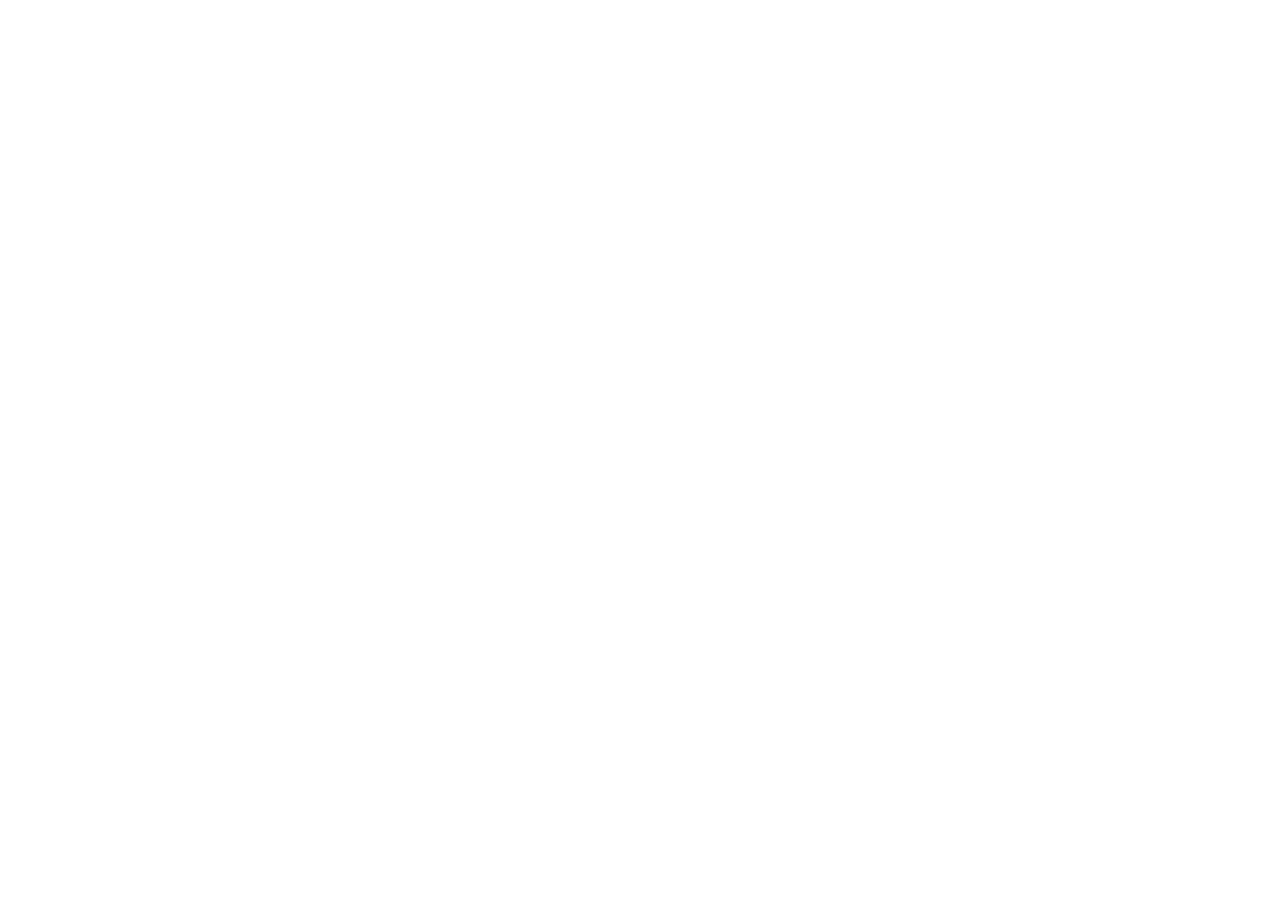
==== index.html @ 7286ce3b "Trabajo em clase" ====
<!DOCTYPE html>
<html>
<head>
    <meta charset="utf-8" />
    <meta http-equiv="X-UA-Compatible" content="IE=edge">
    <meta name="viewport" content="width=device-width, initial-scale=1">
    <link rel="stylesheet" type="text/css" media="screen" href="main.css" />
    <title>Conceptos basicos</title>
</head>
<body>

    
    <script src="main.js"></script>
</body>
</html>
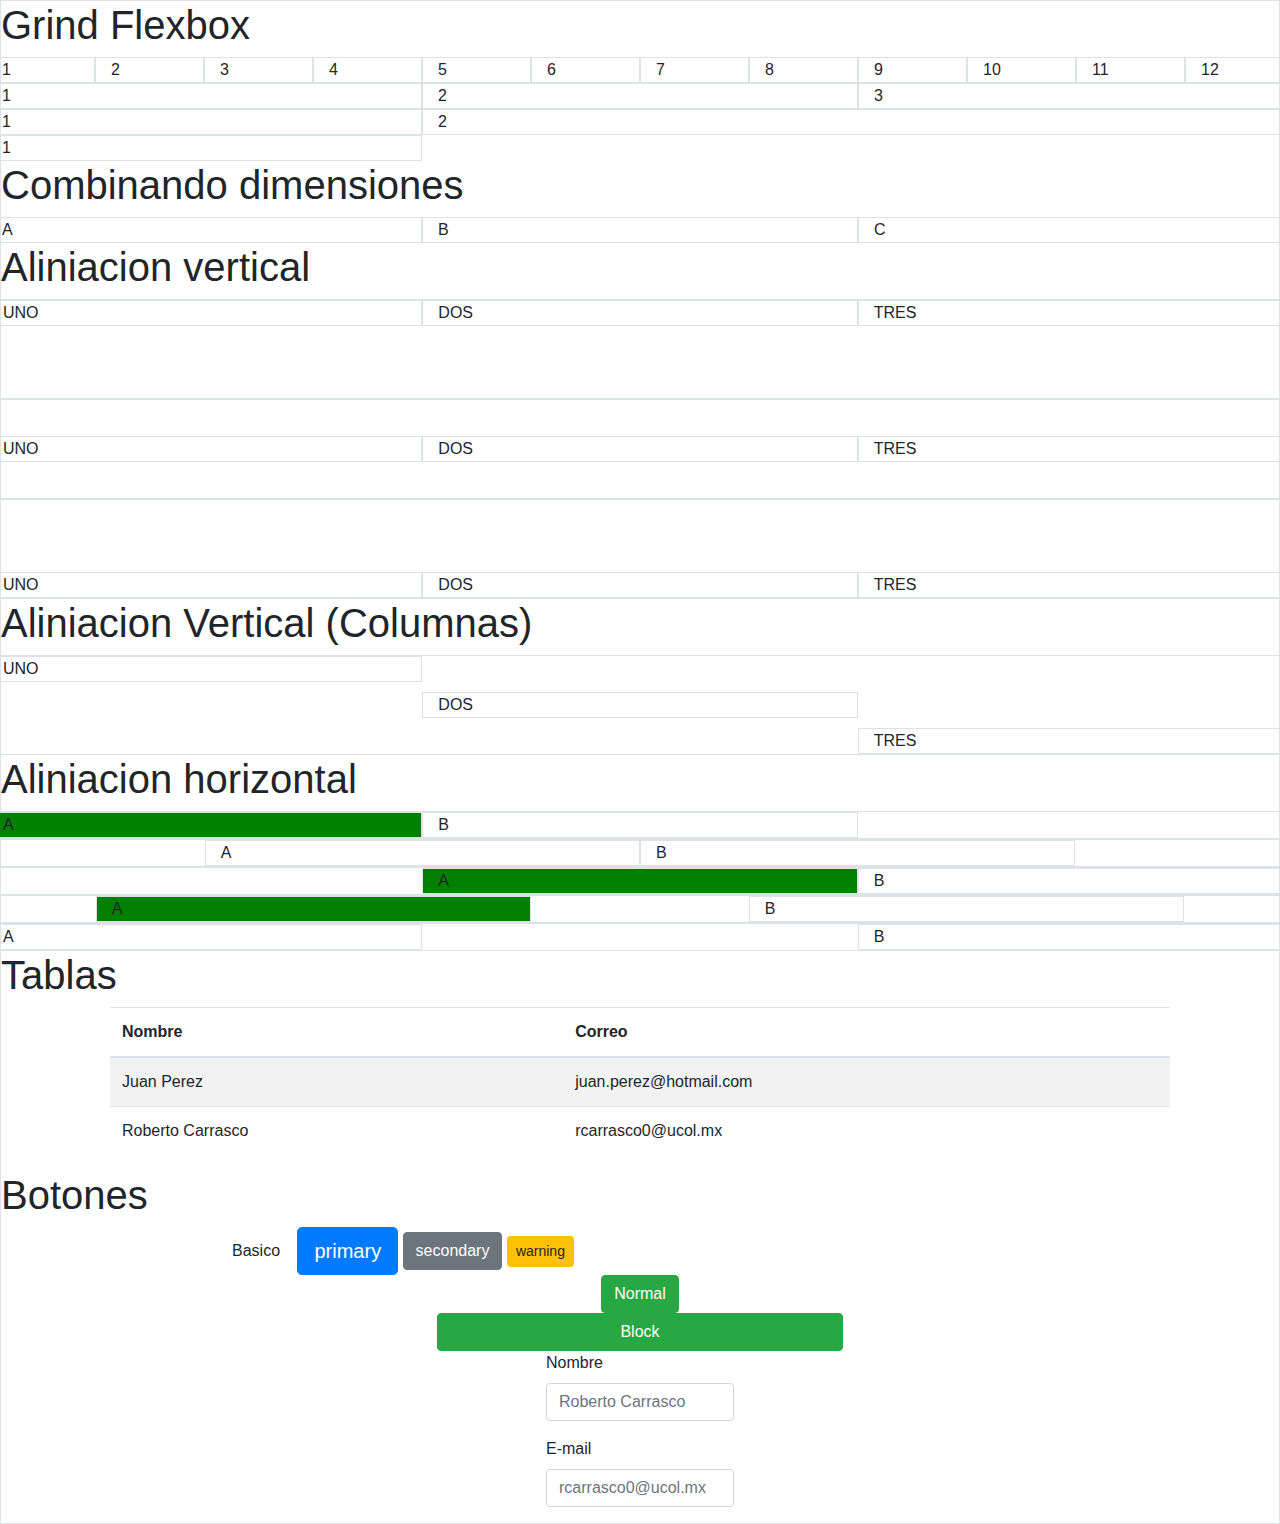
==== commit 19ec4d4d: "Trabajo en clase 01/03/2019" ====
--- a/index.html
+++ b/index.html
@@ -3,13 +3,172 @@
 <head>
     <meta charset="utf-8" />
     <meta http-equiv="X-UA-Compatible" content="IE=edge">
+    <title>Introduccion a Boostrap</title>
     <meta name="viewport" content="width=device-width, initial-scale=1">
-    <link rel="stylesheet" type="text/css" media="screen" href="main.css" />
-    <title>Conceptos basicos</title>
+    
+    <link rel="stylesheet" href="https://stackpath.bootstrapcdn.com/bootstrap/4.3.1/css/bootstrap.min.css" integrity="sha384-ggOyR0iXCbMQv3Xipma34MD+dH/1fQ784/j6cY/iJTQUOhcWr7x9JvoRxT2MZw1T" crossorigin="anonymous">
 </head>
 <body>
+    <div class="container-flouid border">
+        <h1>Grind Flexbox</h1>
+        <div class="row">
+            <div class="col border">1</div>
+            <div class="col border">2</div>
+            <div class="col border">3</div>
+            <div class="col border">4</div>
+            <div class="col border">5</div>
+            <div class="col border">6</div>
+            <div class="col border">7</div>
+            <div class="col border">8</div>
+            <div class="col border">9</div>
+            <div class="col border">10</div>
+            <div class="col border">11</div>
+            <div class="col border">12</div>
+        </div>
 
+        <div class="row">
+            <div class="col border">1</div>
+            <div class="col border">2</div>
+            <div class="col border">3</div>
+        </div>
+
+        <div class="row">
+            <div class="col-4 border">1</div>
+            <div class="col-8 border">2</div>
+        </div>
+
+        <div class="row">
+                <div class="col-4 border">1</div>
+            </div>
+
+
+            <!-- Combinando dimensiones-->
+            <h1>Combinando dimensiones</h1>
+            <div  class="row">
+                <div class="col-12 col-md-4 border">A</div>
+                <div class="col-12 col-md-4 border">B</div>
+                <div class="col-12 col-md-4 border">C</div>
+            </div>
+
+
+            <!--Aliniacion vertical-->
+            <h1>Aliniacion vertical</h1>
+            <div class="row align-items-start border" style="height: 100px;">
+                <div class="col border">UNO</div>
+                <div class="col border">DOS</div>
+                <div class="col border">TRES</div>
+            </div>
+
+            <div class="row align-items-center border" style="height: 100px;">
+                <div class="col border">UNO</div>
+                <div class="col border">DOS</div>
+                <div class="col border">TRES</div>
+            </div>
+
+            <div class="row align-items-end border" style="height: 100px;">
+                <div class="col border">UNO</div>
+                <div class="col border">DOS</div>
+                <div class="col border">TRES</div>
+            </div>
+            <!-- Aliniacion Vertical -->
+            <h1>Aliniacion Vertical (Columnas)</h1>
+            <div class="row border" style="height: 100px;">
+                    <div class="col align-self-start border">UNO</div>
+                    <div class="col align-self-center border">DOS</div>
+                    <div class="col align-self-end border">TRES</div>
+            </div>
+
+
+            <!-- Aliniacion horizontal -->
+            <h1>Aliniacion horizontal</h1>
+            <div class="row justify-content-sart border">
+                <div class="col-4 border" style="background-color: green;">A</div>
+                <div class="col-4 border">B</div>
+            </div>
+
+            <div class="row justify-content-center border">
+                <div class="col-4 border">A</div>
+                <div class="col-4 border">B</div>
+            </div>
+
+            <div class="row justify-content-end border">
+                <div class="col-4 border" style="background-color: green;">A</div>
+                <div class="col-4 border">B</div>
+            </div> 
+
+            <div class="row justify-content-around border">
+                <div class="col-4 border" style="background-color: green;">A</div>
+                <div class="col-4 border">B</div>
+            </div>
+            <div class="row justify-content-between border">
+                <div class="col-4 border">A</div>
+                <div class="col-4 border">B</div>
+            </div>
+
+            <!-- Tablas-->
+            <h1>Tablas</h1>
+            <div class="row justify-content-center">
+                <div class="col-10">
+                    <table class="table table-striped table-hover">
+                        <thead>
+                            <tr>
+                                <th>Nombre</th>
+                                <th>Correo</th>
+                            </tr> 
+                        </thead>
+                        <tbody>
+                            <tr>
+                                <td>Juan Perez</td>
+                                <td>juan.perez@hotmail.com</td>
+                            </tr>
+                            <tr>
+                                <td>Roberto Carrasco</td>
+                                <td>rcarrasco0@ucol.mx</td>
+                            </tr>
+                        </tbody>
+                    </table>
+                </div>
+            </div>
+            
+        <!--Botones-->
+        <h1>Botones</h1>
+        <div class="row justify-content-center">
+            <div class="col-8">
+                    <button type="button" class="btn">Basico</button>
+                <button type="button" class="btn btn-primary btn-lg">primary</button>
+                <button type="button" class="btn btn-secondary btn-md">secondary</button>
+                <button type="button" class="btn btn-warning btn-sm">warning</button>
+            </div>
+        </div>
+        <div class="row justify-content-center">
+                <div class="col-2 text-center">
+                    <button type="button" class="btn btn-success">Normal</button>
+                </div>
+        </div>
+        <div class="row justify-content-center">
+                <div class="col-4 text-center">
+                    <button type="button" class="btn btn-success btn-block">Block</button>
+                </div>
+        </div>
+        <!-- Formularios-->
+        <div class="row justify-content-center">
+            <div class="col-md-2">
+                <form action="">
+                    <div class="form-group">
+                        <label for="nombre">Nombre</label>
+                        <input type="text" class="form-control" id="nombre" placeholder="Roberto Carrasco">
+                    </div>
+                    <div class="form-group">
+                            <label for="email">E-mail</label>
+                            <input type="email" class="form-control" id="email" placeholder="rcarrasco0@ucol.mx">
+                        </div>
+                </form>
+            </div>
+        </div>
+    </div>
     
-    <script src="main.js"></script>
+    <script src="https://code.jquery.com/jquery-3.3.1.slim.min.js" integrity="sha384-q8i/X+965DzO0rT7abK41JStQIAqVgRVzpbzo5smXKp4YfRvH+8abtTE1Pi6jizo" crossorigin="anonymous"></script>
+    <script src="https://cdnjs.cloudflare.com/ajax/libs/popper.js/1.14.7/umd/popper.min.js" integrity="sha384-UO2eT0CpHqdSJQ6hJty5KVphtPhzWj9WO1clHTMGa3JDZwrnQq4sF86dIHNDz0W1" crossorigin="anonymous"></script>
+    <script src="https://stackpath.bootstrapcdn.com/bootstrap/4.3.1/js/bootstrap.min.js" integrity="sha384-JjSmVgyd0p3pXB1rRibZUAYoIIy6OrQ6VrjIEaFf/nJGzIxFDsf4x0xIM+B07jRM" crossorigin="anonymous"></script>
 </body>
 </html>